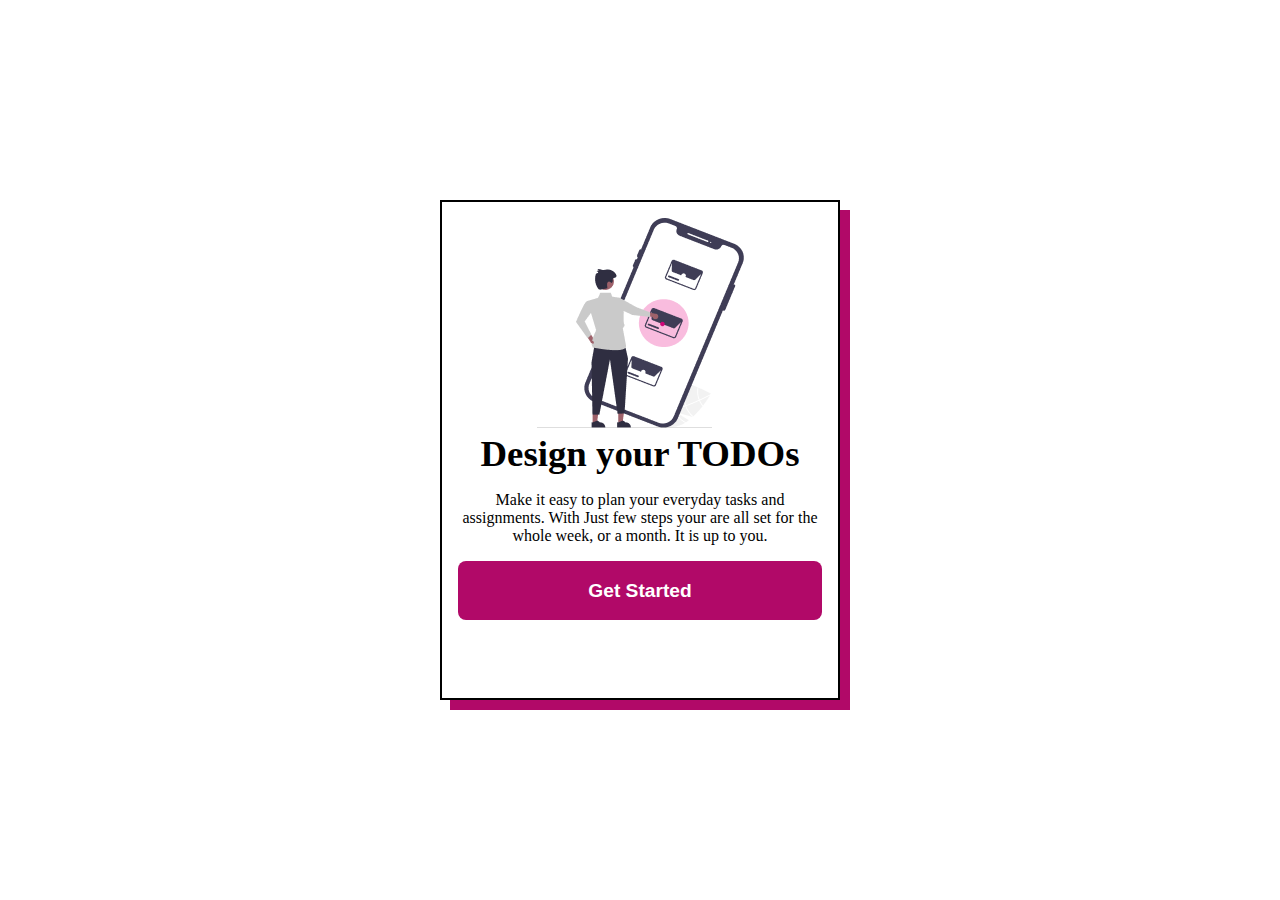
==== index.html @ 9f06f89b "first commit" ====
<!DOCTYPE html>
<html lang="en">
<head>
    <meta charset="UTF-8">
    <meta http-equiv="X-UA-Compatible" content="IE=edge">
    <meta name="viewport" content="width=device-width, initial-scale=1.0">
    <link rel="stylesheet" href="./style.css">
    <title>Todo List</title>
</head>
<body>
    <main class="main">
   <img src="./images/undraw_emails_re_cqen 1.png" alt="">
   <div class="main-text">
<h1>Design your TODOs</h1>
<p>Make it easy to plan your everyday tasks and assignments. With Just few steps your are all set for the whole week, or a
month. It is up to you.</p>
</div>
   <a href="./signup.html"><button class="button">Get Started</button></a> 
</main>
</body>
</html>
---- style.css ----
*{
    margin: 0;
    padding: 0;
    box-sizing: border-box;
}
body {
  max-width: 1200px;
  margin: 0 auto;
  height: 100vh;
  padding: 1rem 0;
  display: grid;
  place-items: center;
}

a{
color: #b10968;
}
a:hover{
   color: #890650; 
}
.main, section {
  width: 400px;
  height: 500px;
  padding: 1rem 1rem;
  border: 2px solid black;
  background-color: rgb(255, 255, 255);
  box-shadow: 10px 10px #b10968;
text-align: center;
}

.main-text h1 {
  font-weight: 700;
  font-size: 2.3rem;
}
.main-text p{
margin: 1rem 0;
}
.button {
  color: white;
  background-color: #b10968;
  border: none;
  outline: none;
  font-size: 1.2rem;
  font-weight: 800;
  text-align: center;
  width: 100%;
  height: 3.7rem;
  border-radius: 0.5rem;
  margin-bottom: .5rem;
}
button:hover {
  background-color: #890650;
  transform: scale(1.05);
  cursor: pointer;
}


/* SIGN UP PAGE */
input{
    display: block;
    margin: 1rem 0;
    border: 1px solid #890650;
    padding: .5rem;
    width: 100%;
    border-radius: 0.2rem;
}
h2 {
    font-weight: 700;
    font-size: 1.8rem;
    margin-bottom: 1rem;
}
.bi{
font-weight: 700;
font-size: 25px;
color: #890650;
}
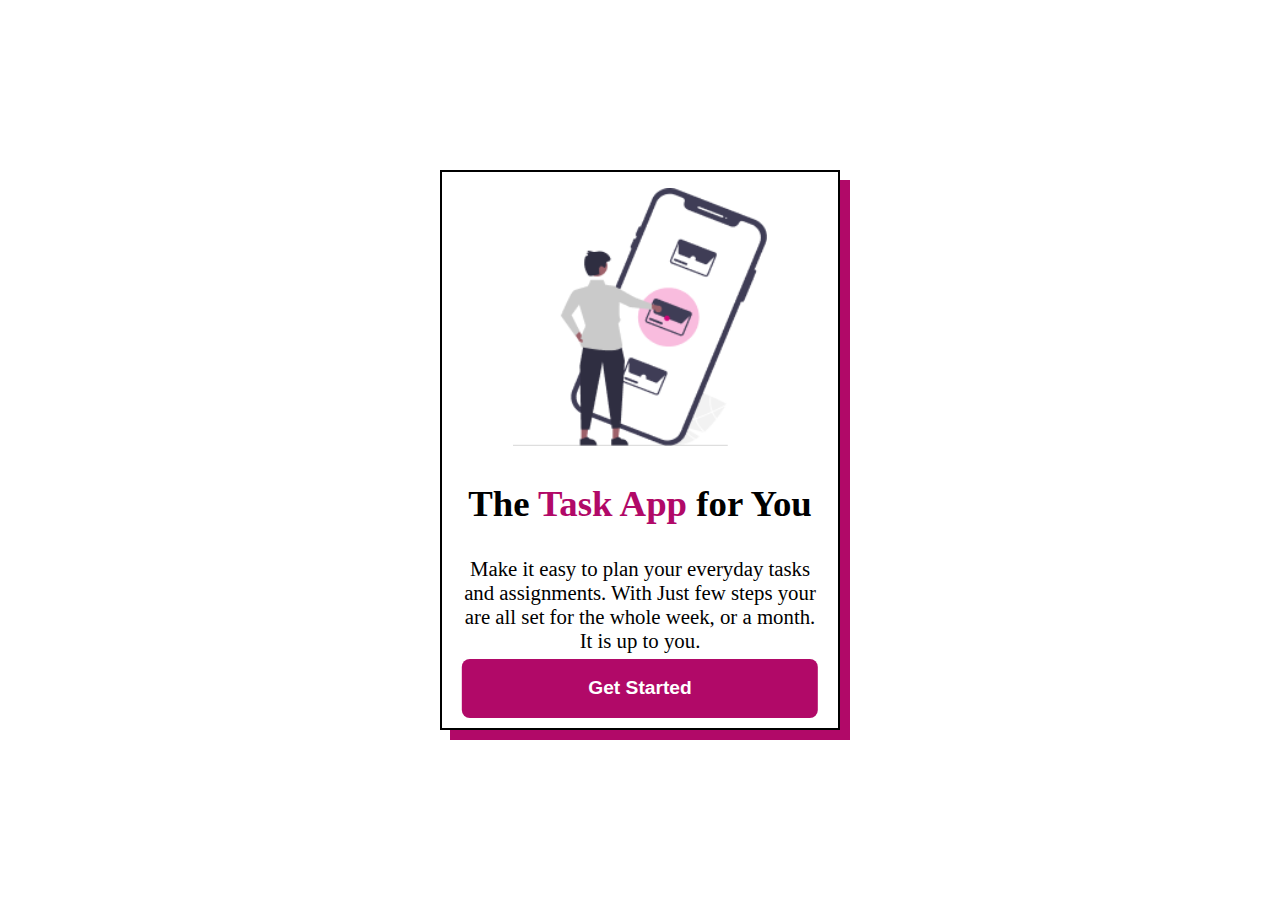
==== commit 60ff0a0a: "todo-page" ====
--- a/index.html
+++ b/index.html
@@ -9,9 +9,9 @@
 </head>
 <body>
     <main class="main">
-   <img src="./images/undraw_emails_re_cqen 1.png" alt="">
+   <img src="./images/undraw_emails_re_cqen 1.png" alt="" width="70%">
    <div class="main-text">
-<h1>Design your TODOs</h1>
+<h1>The <span>Task App</span> for You</h1>
 <p>Make it easy to plan your everyday tasks and assignments. With Just few steps your are all set for the whole week, or a
 month. It is up to you.</p>
 </div>
--- a/style.css
+++ b/style.css
@@ -14,26 +14,34 @@
 
 a{
 color: #b10968;
+cursor: pointer;
 }
 a:hover{
    color: #890650; 
 }
 .main, section {
   width: 400px;
-  height: 500px;
-  padding: 1rem 1rem;
+  height: 35rem;
+  padding: 1rem ;
   border: 2px solid black;
   background-color: rgb(255, 255, 255);
   box-shadow: 10px 10px #b10968;
 text-align: center;
+position: relative;
+
 }
 
 .main-text h1 {
   font-weight: 700;
   font-size: 2.3rem;
+  margin: 2rem 0;
+}
+.main-text h1 span{
+color: #b10968;
+
 }
 .main-text p{
-margin: 1rem 0;
+font-size: 1.3rem;
 }
 .button {
   color: white;
@@ -43,19 +51,23 @@
   font-size: 1.2rem;
   font-weight: 800;
   text-align: center;
-  width: 100%;
+  width: 90%;
   height: 3.7rem;
   border-radius: 0.5rem;
-  margin-bottom: .5rem;
+  position: absolute;
+  bottom: 10px;
+  left: 50%;
+  transform: translate(-50%, 0%);
 }
 button:hover {
   background-color: #890650;
-  transform: scale(1.05);
   cursor: pointer;
 }
 
 
-/* SIGN UP PAGE */
+form{
+  margin-top: 20px;  
+}
 input{
     display: block;
     margin: 1rem 0;
@@ -64,13 +76,70 @@
     width: 100%;
     border-radius: 0.2rem;
 }
-h2 {
+#fgt-password{
+  cursor: pointer;
+}
+.help-details p {
+margin-top: 20px;
+}
+
+.signup-section h2 {
+  margin-top: 40px;
     font-weight: 700;
-    font-size: 1.8rem;
+    font-size: 1.9rem;
     margin-bottom: 1rem;
 }
-.bi{
+.signup-section p{
+margin-bottom: 20px;
+}
+.signup-section .bi-arrow-left{
 font-weight: 700;
 font-size: 25px;
 color: #890650;
+
 }
+
+
+
+
+
+
+
+
+
+
+.loader{
+  position: fixed;
+  top: 0;
+  left: 0;
+  width: 100vw;
+  height: 100vh;
+  display: flex;
+  justify-content: center;
+  align-items: center;
+  background-color: white;
+  transition: opacity 0.75s, visibity 0.75s;
+}
+
+.loader-hidden{
+  opacity: 0;
+  visibility: hidden;
+}
+
+.loader::after{
+  content: "";
+  width: 75px;
+  height: 75px;
+  border:  15px solid #fcb2dc;
+  border-top-color: #b10968;
+  border-radius: 50%;
+  animation: loading 0.75s ease infinite;
+}
+@keyframes loading {
+  from{
+    transform: rotate(0turn);
+  }
+  to{
+    transform: rotate(1turn);
+  }
+}